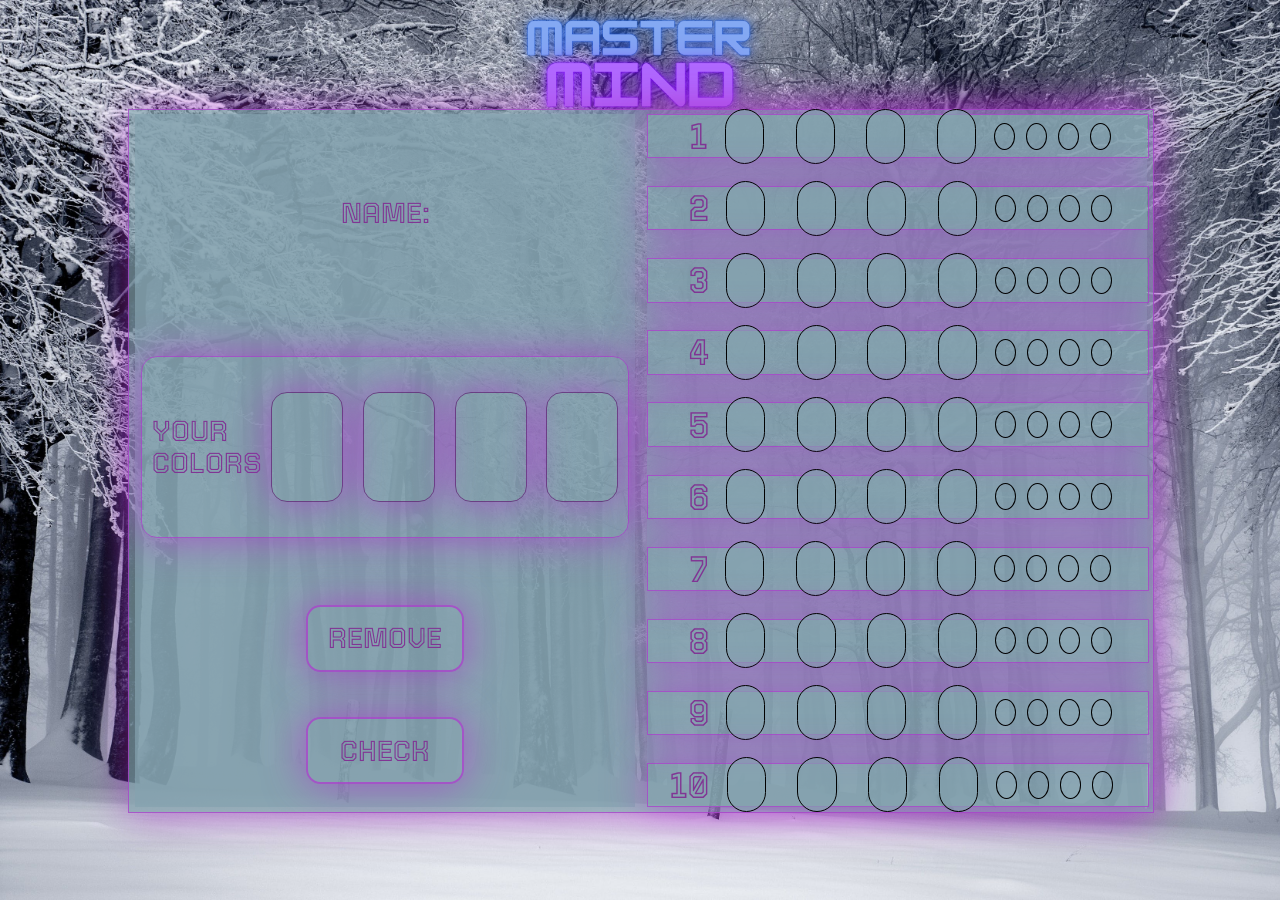
==== pages/mastermind.html @ f77ebff8 "first commit" ====
<!DOCTYPE html>
<html lang="en">
  <head>
    <meta charset="UTF-8" />
    <meta name="viewport" content="width=device-width, initial-scale=1.0" />
    <title>Mastermind</title>
    <link rel="stylesheet" href="/css/style.css" />
    <link rel="preconnect" href="https://fonts.googleapis.com" />
    <link rel="preconnect" href="https://fonts.gstatic.com" crossorigin />
    <link
      href="https://fonts.googleapis.com/css2?family=Tourney:wght@700&display=swap"
      rel="stylesheet"
    />
  </head>
  <body>
    <div class="logoPages">
      <a href="../index.html"><img src="../img/Logo.svg" alt="logo" /></a>
    </div>
    <div class="gamebox">
      <div class="gamebox-indicators">
        <div class="selectedUsername">
          <div>NAME:</div>
          <div id="showSelectedName"></div>
        </div>
        <div class="selectedColor-box">
          <div id="selectedColor-name">YOUR COLORS</div>
          <div id="selectedColor1"></div>
          <div id="selectedColor2"></div>
          <div id="selectedColor3"></div>
          <div id="selectedColor4"></div>
        </div>
        <div class="checkButtons">
          <div class="removeButton" id="removeButton">REMOVE</div>
          <div class="checkButton" id="checkButton">CHECK</div>
        </div>
      </div>
      <div class="gamebox-play">
        <div class="game">
          <div class="game-try">1</div>
          <div class="coloredbox">
            <div class="color1" id="row1c1"></div>
            <div class="color2" id="row1c2"></div>
            <div class="color3" id="row1c3"></div>
            <div class="color4" id="row1c4"></div>
          </div>
          <div class="rightchoice">
            <div class="checkbox" id="checkbox1-1"></div>
            <div class="checkbox" id="checkbox1-2"></div>
            <div class="checkbox" id="checkbox1-3"></div>
            <div class="checkbox" id="checkbox1-4"></div>
          </div>
        </div>
        <div class="game">
          <div class="game-try">2</div>
          <div class="coloredbox">
            <div class="color1" id="row2c1"></div>
            <div class="color2" id="row2c2"></div>
            <div class="color3" id="row2c3"></div>
            <div class="color4" id="row2c4"></div>
          </div>
          <div class="rightchoice">
            <div class="checkbox" id="checkbox2-1"></div>
            <div class="checkbox" id="checkbox2-2"></div>
            <div class="checkbox" id="checkbox2-3"></div>
            <div class="checkbox" id="checkbox2-4"></div>
          </div>
        </div>
        <div class="game">
          <div class="game-try">3</div>
          <div class="coloredbox">
            <div class="color1" id="row3c1"></div>
            <div class="color2" id="row3c2"></div>
            <div class="color3" id="row3c3"></div>
            <div class="color4" id="row3c4"></div>
          </div>
          <div class="rightchoice">
            <div class="checkbox" id="checkbox3-1"></div>
            <div class="checkbox" id="checkbox3-2"></div>
            <div class="checkbox" id="checkbox3-3"></div>
            <div class="checkbox" id="checkbox3-4"></div>
          </div>
        </div>
        <div class="game">
          <div class="game-try">4</div>
          <div class="coloredbox">
            <div class="color1" id="row4c1"></div>
            <div class="color2" id="row4c2"></div>
            <div class="color3" id="row4c3"></div>
            <div class="color4" id="row4c4"></div>
          </div>
          <div class="rightchoice">
            <div class="checkbox" id="checkbox4-1"></div>
            <div class="checkbox" id="checkbox4-2"></div>
            <div class="checkbox" id="checkbox4-3"></div>
            <div class="checkbox" id="checkbox4-4"></div>
          </div>
        </div>
        <div class="game">
          <div class="game-try">5</div>
          <div class="coloredbox">
            <div class="color1" id="row5c1"></div>
            <div class="color2" id="row5c2"></div>
            <div class="color3" id="row5c3"></div>
            <div class="color4" id="row5c4"></div>
          </div>
          <div class="rightchoice">
            <div class="checkbox" id="checkbox5-1"></div>
            <div class="checkbox" id="checkbox5-2"></div>
            <div class="checkbox" id="checkbox5-3"></div>
            <div class="checkbox" id="checkbox5-4"></div>
          </div>
        </div>
        <div class="game">
          <div class="game-try">6</div>
          <div class="coloredbox">
            <div class="color1" id="row6c1"></div>
            <div class="color2" id="row6c2"></div>
            <div class="color3" id="row6c3"></div>
            <div class="color4" id="row6c4"></div>
          </div>
          <div class="rightchoice">
            <div class="checkbox" id="checkbox6-1"></div>
            <div class="checkbox" id="checkbox6-2"></div>
            <div class="checkbox" id="checkbox6-3"></div>
            <div class="checkbox" id="checkbox6-4"></div>
          </div>
        </div>
        <div class="game">
          <div class="game-try">7</div>
          <div class="coloredbox">
            <div class="color1" id="row7c1"></div>
            <div class="color2" id="row7c2"></div>
            <div class="color3" id="row7c3"></div>
            <div class="color4" id="row7c4"></div>
          </div>
          <div class="rightchoice">
            <div class="checkbox" id="checkbox7-1"></div>
            <div class="checkbox" id="checkbox7-2"></div>
            <div class="checkbox" id="checkbox7-3"></div>
            <div class="checkbox" id="checkbox7-4"></div>
          </div>
        </div>
        <div class="game">
          <div class="game-try">8</div>
          <div class="coloredbox">
            <div class="color1" id="row8c1"></div>
            <div class="color2" id="row8c2"></div>
            <div class="color3" id="row8c3"></div>
            <div class="color4" id="row8c4"></div>
          </div>
          <div class="rightchoice">
            <div class="checkbox" id="checkbox8-1"></div>
            <div class="checkbox" id="checkbox8-2"></div>
            <div class="checkbox" id="checkbox8-3"></div>
            <div class="checkbox" id="checkbox8-4"></div>
          </div>
        </div>
        <div class="game">
          <div class="game-try">9</div>
          <div class="coloredbox">
            <div class="color1" id="row9c1"></div>
            <div class="color2" id="row9c2"></div>
            <div class="color3" id="row9c3"></div>
            <div class="color4" id="row9c4"></div>
          </div>
          <div class="rightchoice">
            <div class="checkbox" id="checkbox9-1"></div>
            <div class="checkbox" id="checkbox9-2"></div>
            <div class="checkbox" id="checkbox9-3"></div>
            <div class="checkbox" id="checkbox9-4"></div>
          </div>
        </div>
        <div class="game">
          <div class="game-try" id="number10">10</div>
          <div class="coloredbox">
            <div class="color1" id="row10c1"></div>
            <div class="color2" id="row10c2"></div>
            <div class="color3" id="row10c3"></div>
            <div class="color4" id="row10c4"></div>
          </div>
          <div class="rightchoice">
            <div class="checkbox" id="checkbox10-1"></div>
            <div class="checkbox" id="checkbox10-2"></div>
            <div class="checkbox" id="checkbox10-3"></div>
            <div class="checkbox" id="checkbox10-4"></div>
          </div>
        </div>
      </div>
    </div>
    <script src="../js/main.js"></script>
  </body>
</html>
---- css/style.css ----
body {
    margin: 0;
    padding: 0;
    font-family: 'Arial', sans-serif;
    background: url('/img/background1.jpg') fixed;
    background-size: cover;
    background-repeat: no-repeat;
    overflow: hidden;
    font-family: 'Tourney', sans-serif;
}

/* Establece un tamaño inicial para el logo */
.logo {
    position: relative;
    display: flex;
    justify-content: center;
    margin-bottom: -10em;
}

.logoPages {
    position: relative;
    display: flex;
    justify-content: center;
}

.logoPages img {
    width: 25vw;
    margin-top: -15%;
}

/* Estilos específicos para dispositivos móviles */
@media only screen and (max-width: 767px) {
    /* Evita el scroll en dispositivos móviles */
    body {
        overflow: hidden;
    }
/* Ajusta el tamaño del logo para dispositivos móviles */
    .logo {
        width: 100vw; /* Ajusta el tamaño según tus necesidades */
        height: 70vh; /* Ajusta el tamaño según tus necesidades */
        overflow: hidden;
    }
    .botonesInicio {
        justify-content: center;
        flex-direction: column;
        height: 20vh;
     }
}

.botonesInicio {
    display: flex;
    position: relative;
    justify-content: space-around;
    align-items: center;
    margin: 0 15%;
}

.botonPlay, .botonAbout {
    display: flex;
    justify-content: center;
    align-items: center;
    background-color: rgb(67, 147, 184);
    height: 12vh;
    width: 12vw;
    border: solid 0.12em rgb(175, 53, 209, 0.7); 
    border-radius: 0.7em;
    font-size: 200%;
    border: solid 0.12em rgb(175, 53, 209, 0.7); 
    box-shadow: 0 0 40px rgba(175, 53, 209, 0.7); /* Ajusta el valor según tus necesidades */
    background-color: rgba(133, 163, 175, 0.7); /* 0.7 representa la opacidad */    
    text-decoration: none;
    color: rgb(129, 53, 148);
}

.namebox, .levelboard, .colors {
    position: relative;
    display: flex;
    flex-direction: column;
    justify-content: space-evenly;
    align-items: center;
    height: 60vh; 
    width: 50vw;
    margin-top: -9%;
    margin-left: 25%;
    background-color: rgba(133, 163, 175, 0.7); /* 0.7 representa la opacidad */    
    border: solid 0.12em rgb(175, 53, 209, 0.7); 
    box-shadow: 0 0 40px rgba(175, 53, 209, 0.7); /* Ajusta el valor según tus necesidades */
}

.name {
    position: relative;
    display: flex;
    justify-content: center;
    align-items: center;
    color: rgb(129, 53, 148);
    border: solid 0.001em rgb(175, 53, 209, 0.7); 
    box-shadow: 0 0 40px rgba(175, 53, 209, 0.7); /* Ajusta el valor según tus necesidades */
    width: 25vw;
    height: 10vh;
    font-size: 300%;
    font-weight: bold;
    border-radius: 0.5em;
}

.inputName {
    width: 15vw;
    height: 8vh;
    border-radius: 1em;
    display: flex;
    position: relative;
    justify-content: center;
    border: solid 0.12em rgb(175, 53, 209, 0.7); 
    box-shadow: 0 0 40px rgba(175, 53, 209, 0.7); /* Ajusta el valor según tus necesidades */
    background-color: rgba(178, 197, 206, 0.7); /* 0.7 representa la opacidad */
}

.botonnext {
    position: relative;
    display: flex;
    justify-content: center;
    align-items: center;
    color: rgb(129, 53, 148);
    border: solid 0.001em rgb(175, 53, 209, 0.7); 
    box-shadow: 0 0 40px rgba(175, 53, 209, 0.7); /* Ajusta el valor según tus necesidades */
    width: 8vw;
    height: 8vh;
    font-size: 200%;
    font-weight: bold;
    border-radius: 0.5em;
    text-decoration: none;
}

.levels {
    position: relative;
    display: flex;
    justify-content: center;
    align-items: center;
    color: rgb(129, 53, 148);
    border: solid 0.001em rgb(175, 53, 209, 0.7); 
    box-shadow: 0 0 40px rgba(175, 53, 209, 0.7); /* Ajusta el valor según tus necesidades */
    width: 15vw;
    height: 10vh;
    font-size: 250%;
    font-weight: bold;
    border-radius: 0.5em;
    text-decoration: none;
}

.colortabbox {
    width: 50vw;
    height: 50vh;
    display: flex;
    justify-content: center;
    align-items: center;
    flex-direction: column;
    color: rgb(129, 53, 148);
}

.colorInput {
    width: 10vw; 
    height: 15vh; 
    margin: 2%;
    border: solid 0.001em rgb(175, 53, 209, 0.7); 
    box-shadow: 0 0 40px rgba(175, 53, 209, 0.7); /* Ajusta el valor según tus necesidades */
    background-color: rgba(112, 173, 202, 0.815);
}

.nextandback {
    display: flex;
    justify-content: space-around;
    width: 40vw;
}

.botonnb {
    text-decoration: none;
    color: rgb(129, 53, 148);
    font-size: 200%;
    border: solid 0.001em rgb(175, 53, 209, 0.7); 
    box-shadow: 0 0 40px rgba(175, 53, 209, 0.7); /* Ajusta el valor según tus necesidades */
    border-radius: 0.5em;
    width: 20%;
    height: 120%;
    display: flex;
    justify-content: center;
    align-items: center;
    background-color: rgba(133, 163, 175, 0.7); /* 0.7 representa la opacidad */    
}

.choose {
    color: rgb(129, 53, 148);
    font-size: 190%;
    margin-top: -1%;
    margin-bottom: 2%;
}

.colorboxes {
    display: flex;
    width: 35vw;
    height: 30vh;
    justify-content: center;
    align-items: center;
}

.gamebox {
    position: relative;
    display: flex;
    justify-content: space-around;
    align-items: center;
    height: 78vh;
    width: 80vw;
    margin: -13% 10% 0;
    background-color: rgba(133, 163, 175, 0.7);
    border: solid 0.12em rgb(175, 53, 209, 0.7);
    box-shadow: 0 0 40px rgba(175, 53, 209, 0.7);
}

@media only screen and (max-width: 767px) {
    /* Evita el scroll en dispositivos móviles */
    .gamebox {
        overflow: hidden;
        height: 90vh;
        width: 85vw;
        margin: -12% 8%;
}
}

.gamebox-play {
    width: 39vw;
    height: 77vh;
    background-color: rgba(133, 163, 175, 0.7);
    display: flex;
    justify-content: space-between;
    flex-direction: column;
}

.game {
    width: 39vw;
    height: 3.3vw;
    border: solid 0.12em rgb(175, 53, 209, 0.7);
    box-shadow: 0 0 40px rgba(175, 53, 209, 0.7);
    display: flex;
    align-items: center;
    flex-direction: row;
    justify-content: center;
}

.game-try {
    font-size: 230%;
    margin-left: 2%;
    color: rgb(129, 53, 148);
    
}
.coloredbox {
    display: flex;
    margin-left: 3%;
    width: 20vw;
    height: 6.4vh;
    align-items: center;
    justify-content: space-between;
}

.color1, .color2, .color3, .color4 {
    width: 2.9vw;
    height: 5.9vh;
    margin: 1%;
    border: 0.1em solid black;
    border-radius: 2vw;
    background-color: rgba(133, 163, 175, 0.7);
}

.rightchoice {
    width: 10vw;
    height: 6.4vh;
    display: flex;
    margin-left: 2%;
    align-items: center;
    justify-content: space-around;
}

.checkbox {
    width: 1.5vw;
    height: 2.8vh;
    border: 0.1em solid black;
    border-radius: 50%;
}

#number10 {
    margin-left: -1.5%;
}

.gamebox-indicators { 
    width: 39vw;
    height: 77vh;
    background-color: rgba(133, 163, 175, 0.7);
    display: flex;
    justify-content: space-between;
    align-items: center;
    flex-direction: column;
}

#selectedColor-name {
    font-size: 180%;
    color: rgb(129, 53, 148);
    display: flex;
    align-items: center;
    width: 9vw;
    margin-left: 2%;
}

.selectedColor-box {
    width: 38vw;
    height: 20vh;
    border: solid 0.12em rgb(175, 53, 209, 0.7);
    box-shadow: 0 0 40px rgba(175, 53, 209, 0.7);
    border-radius: 1em;
    display: flex;
    justify-content: space-between;
    align-items: center;
    color: rgb(129, 53, 148);
}

#selectedColor1, #selectedColor2, #selectedColor3, #selectedColor4{
    width: 6vw;
    height: 12vh;
    border: solid 0.12em rgba(96, 25, 116, 0.7);
    box-shadow: 0 0 40px rgba(175, 53, 209, 0.7);
    margin: 2%;
    border-radius: 1em;
}

.selectedUsername {
    font-size: 180%;
    width: 20vw;
    height: 22vh;
    display: flex;
    flex-direction: column;
    justify-content: center;
    align-items: center;
    margin-bottom: -10%;
    color: rgb(129, 53, 148);
}

.checkButtons {
    display: flex;
    flex-direction: column;
    justify-content: space-around;
    width: 10vw;
    height: 25vh;
    margin-top: -10%;
    align-items: center;
}

.removeButton, .checkButton {
    display: flex;
    justify-content: center;
    align-items: center;
    color: rgb(129, 53, 148);
    font-size: 180%;
    width: 12vw;
    height: 7vh;
    border: solid 0.1em rgb(175, 53, 209, 0.7);
    box-shadow: 0 0 40px rgba(175, 53, 209, 0.7);
    border-radius: 0.5em;
    cursor: pointer;
}

#showSelectedName {
    display: flex;
    color: rgb(129, 53, 148);
    font-size: 170%;
}

.winnerName {
    color: rgb(129, 53, 148);
    font-size: 450%;
    margin-top: -5%;
    margin-bottom: 1%;
}

.result-box{
    background-color: rgba(133, 163, 175, 0.7);
    width: 60vw;
    height: 75vh;
    margin-top: -12%;
    display: flex;
    justify-content: center;
    flex-direction: column;
    align-items: center;
    position: relative;
    margin-left: 20%;
    border: solid 0.12em rgb(175, 53, 209, 0.7); 
    box-shadow: 0 0 40px rgba(0, 0, 0, 0.7); 

}
.winnerimg {
    position: relative;
    display: flex;
    flex-direction: column;
    align-items: center;
    height: 40vh; 
    width: 28vw;
    background-image: url(../img/winner.gif);
    background-repeat: no-repeat;
    background-size: cover;
    background-position: center;
    border: solid 0.12em rgb(175, 53, 209, 0.7); 
    box-shadow: 0 0 40px rgba(0, 0, 0, 0.7); /* Ajusta el valor según tus necesidades */
}

.playAgainBox{
    display: flex;
    justify-content: center;
    flex-direction: column;
    align-items: center;
    width: 30vw;
    height: 10vh;
    margin-top: 4%;
    display: flex;
    color: rgb(129, 53, 148);
    font-size: 200%;
}
.yesPlay, .noPlay {
    text-decoration: none;
    color: rgb(129, 53, 148);
    border: solid 0.001em rgb(175, 53, 209, 0.7); 
    box-shadow: 0 0 40px rgba(175, 53, 209, 0.7); /* Ajusta el valor según tus necesidades */
    border-radius: 0.5em;
    width: 7vw;
    height: 5vh;
    display: flex;
    justify-content: center;
    align-items: center;
    background-color: rgba(133, 163, 175, 0.7); /* 0.7 representa la opacidad */  
}

.loserimg{
    position: relative;
    display: flex;
    flex-direction: column;
    align-items: center;
    height: 40vh; 
    width: 26vw;
    background-image: url(../img/loser.gif);
    background-repeat: no-repeat;
    background-size: cover;
    background-position: center; 
    overflow: hidden;
    border: solid 0.12em rgb(175, 53, 209, 0.7); 
    box-shadow: 0 0 40px rgba(0, 0, 0, 0.7); /* Ajusta el valor según tus necesidades */
}

.about {
    background-color: rgba(133, 163, 175, 0.7);
    width: 60vw;
    height: 75vh;
    margin-top: -12%;
    display: flex;
    justify-content: center;
    flex-direction: column;
    align-items: center;
    position: relative;
    margin-left: 20%;
    border: solid 0.12em rgb(175, 53, 209, 0.7); 
    box-shadow: 0 0 40px rgba(0, 0, 0, 0.7); 
    font-size: 100%;
    text-align: center;
}

p {
    margin: 1%;
}

.buttonPlay-Home {
    color: rgb(129, 53, 148);
    width: 15vw;
    height: 5vh;
    display: flex;
    justify-content: space-around;
    align-items: center;
}

.button-Play, .button-Home {
    background-color: rgba(133, 163, 175, 0.7); /* 0.7 representa la opacidad */  
    border: solid 0.001em rgb(175, 53, 209, 0.7); 
    box-shadow: 0 0 40px rgba(175, 53, 209, 0.7); /* Ajusta el valor según tus necesidades */
    border-radius: 0.5em;
    text-decoration: none;
    width: 6vw;
    height: 5vh;
    display: flex;
    justify-content: center;
    align-items: center;
    color: rgb(129, 53, 148);
}
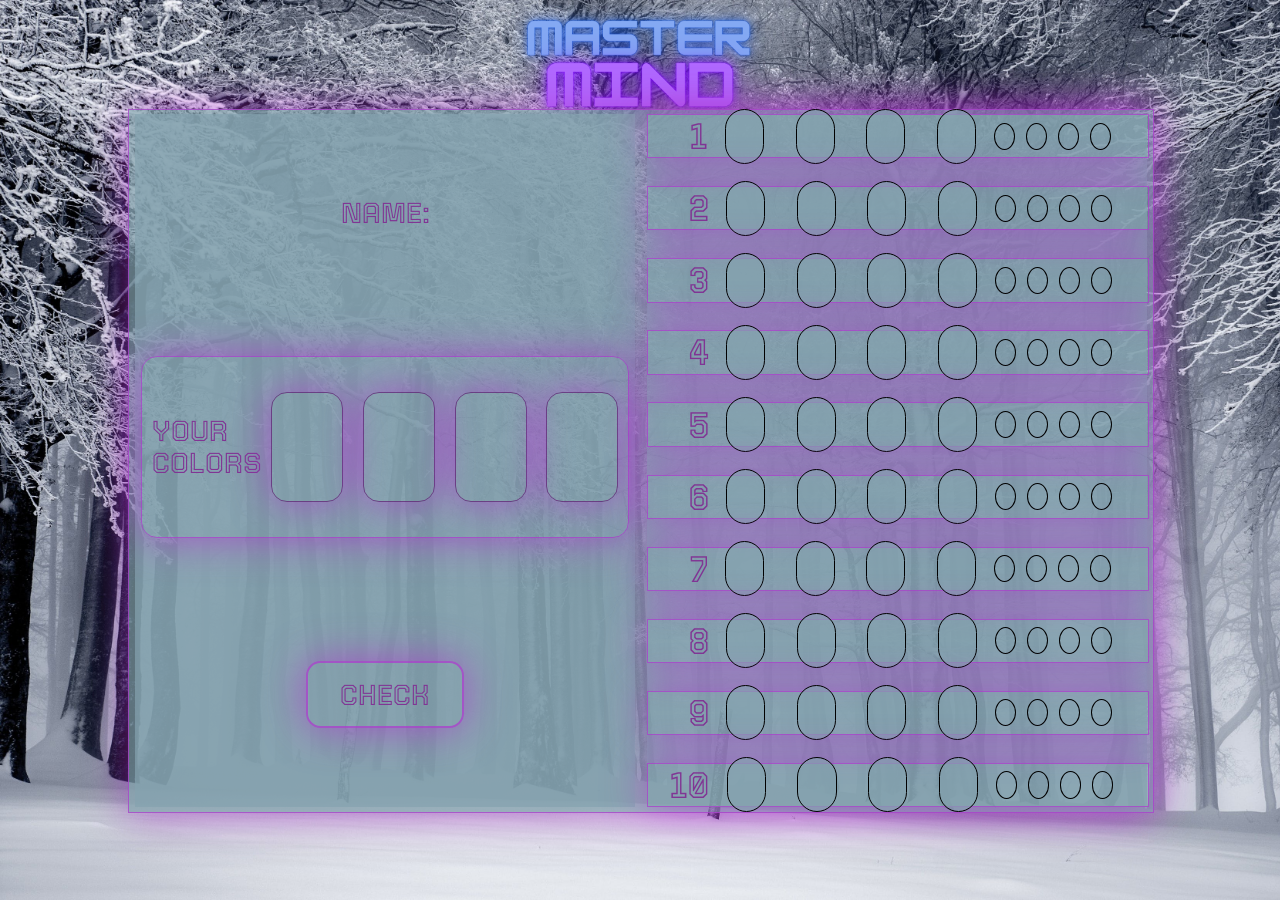
==== commit ff5016b7: "updates" ====
--- a/pages/mastermind.html
+++ b/pages/mastermind.html
@@ -30,7 +30,7 @@
           <div id="selectedColor4"></div>
         </div>
         <div class="checkButtons">
-          <div class="removeButton" id="removeButton">REMOVE</div>
+          <!-- <div class="removeButton" id="removeButton">REMOVE</div> -->
           <div class="checkButton" id="checkButton">CHECK</div>
         </div>
       </div>
--- a/css/style.css
+++ b/css/style.css
@@ -350,7 +350,8 @@
     align-items: center;
 }
 
-.removeButton, .checkButton {
+/* .removeButton, */
+.checkButton { 
     display: flex;
     justify-content: center;
     align-items: center;
